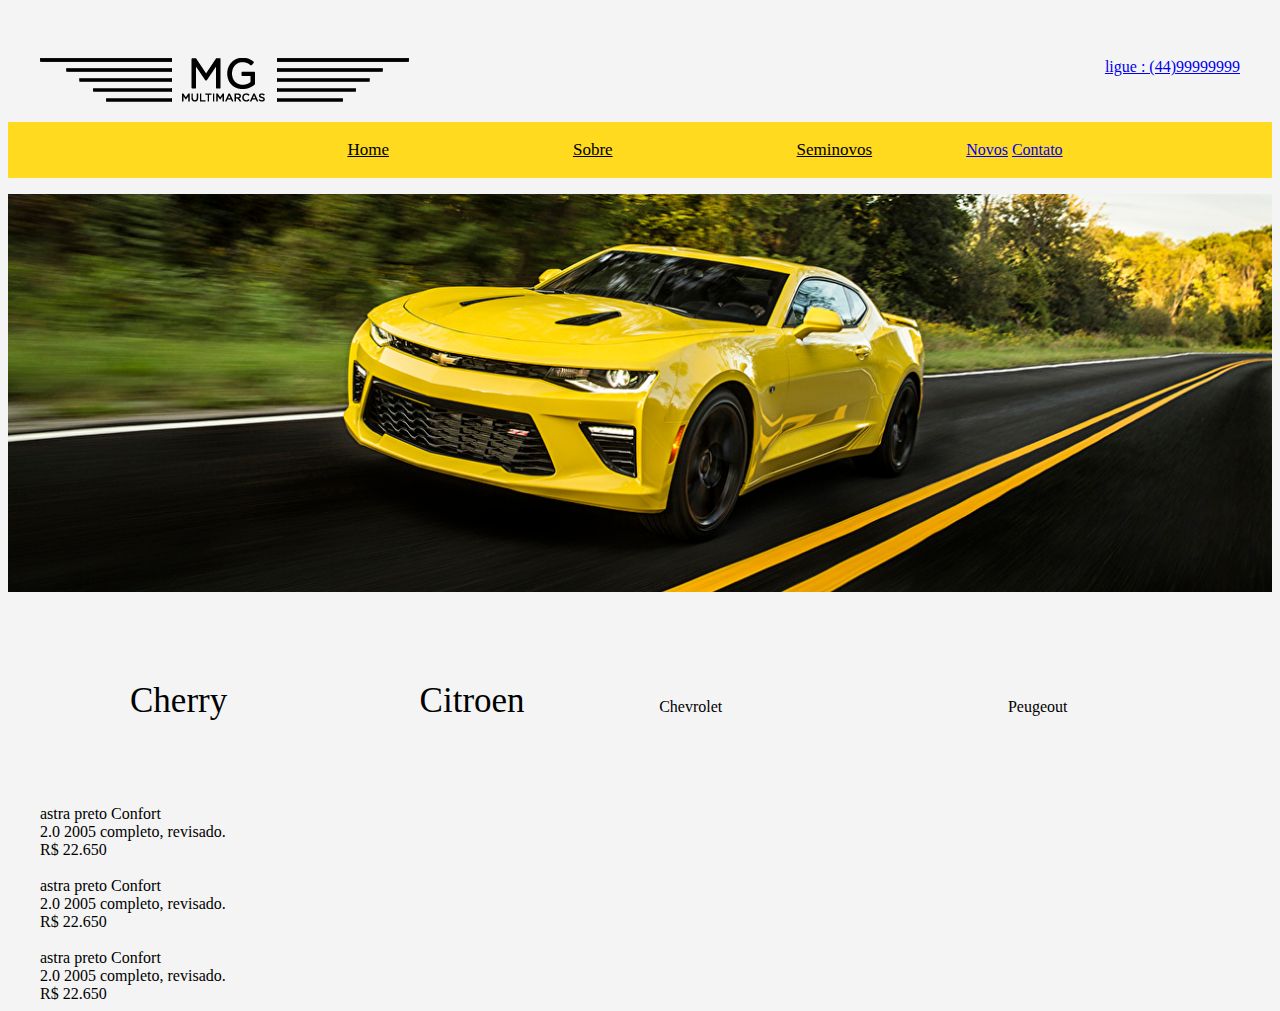
==== index.html @ f9ec5b43 "Add files via upload" ====
<!DOCTYPE html>
<html lang="pt-br">
<head>
    <meta charset="UTF-8">
    <meta http-equiv="X-UA-Compatible" content="IE=edge">
    <meta name="viewport" content="width=device-width, initial-scale=1.0">
    <title>MG Multimarcas</title>
    <link rel="stylesheet" href="css/reset.css">
    <link rel="stylesheet" href="css/style.css">
</head>
<body>
   <header>
      <section>
        <div id="header">
            <div id="logotipo">
              <img src="img/logotipo.png" alt="logotipo MG Multimarcas">
      </div>
      <div class="contato">
          <a href="#" >ligue : (44)99999999</a>
      </div>
      </section>
      <nav class="menu">
    <ul>
        <li><a href="index.html">Home</a></li>
        <li><a href="sobre.html">Sobre</a></li>
        <li><a href="seminovos.html">Seminovos</a></li>
        </li><a href="novos.html">Novos</a></li>
        </li><a href="contato.html">Contato</a></li>
    </ul>        
      </nav>
   </header>  
   <div id="main">
   <div class="banner">
    <img src="img/banner.jpg" alt="Banner">
    <div>
        <section>
            <div class="marcas">
                <ul>
                    <li>Cherry</li>
                    <li>Citroen</li>
                    </li>Chevrolet<li>
                    </li>Peugeout</li>
                </ul>
            </div>
            <div class="produtos">
                <img src="img/item2.jpg" alt="">
                <div class="title">astra preto Confort</div>
                <div class="desc">2.0 2005 completo, revisado.</div>
                <div class="valor">R$ 22.650</div>
            </div>
            <div class="produtos">
                <img src="img/item2.jpg" alt="">
                <div class="title">astra preto Confort</div>
                <div class="desc">2.0 2005 completo, revisado.</div>
                <div class="valor">R$ 22.650</div>
            </div>
            <div class="produtos">
                <img src="img/item2.jpg" alt="">
                <div class="title">astra preto Confort</div>
                <div class="desc">2.0 2005 completo, revisado.</div>
                <div class="valor">R$ 22.650</div>
        </section>
    </div>

</body>
</html>
---- css/style.css ----
body{
    background-color: #f4f4f4;
}
section{
    width: 1200px;
    margin: 0 auto;  
}
#header{
    padding-top: 50px;
}
#header div{
    display: inline-block;
}
#header .contato{
    float: right;
}
nav.menu{
    background-color: #ffda1f;
    text-align: center;
}
nav.menu ul li{
    display: inline-block;
    padding: 18px 90px;
    font-size:17px;
}
nav.menu ul li a{
    color: #000;
}
a{
    text-decoration: nome;
}
.banner img{
    width: 100%;
}
.marcas ul li {
    display: inline-block;
    font-size: 35px;
    width: 16%;
    padding: 50px;
}
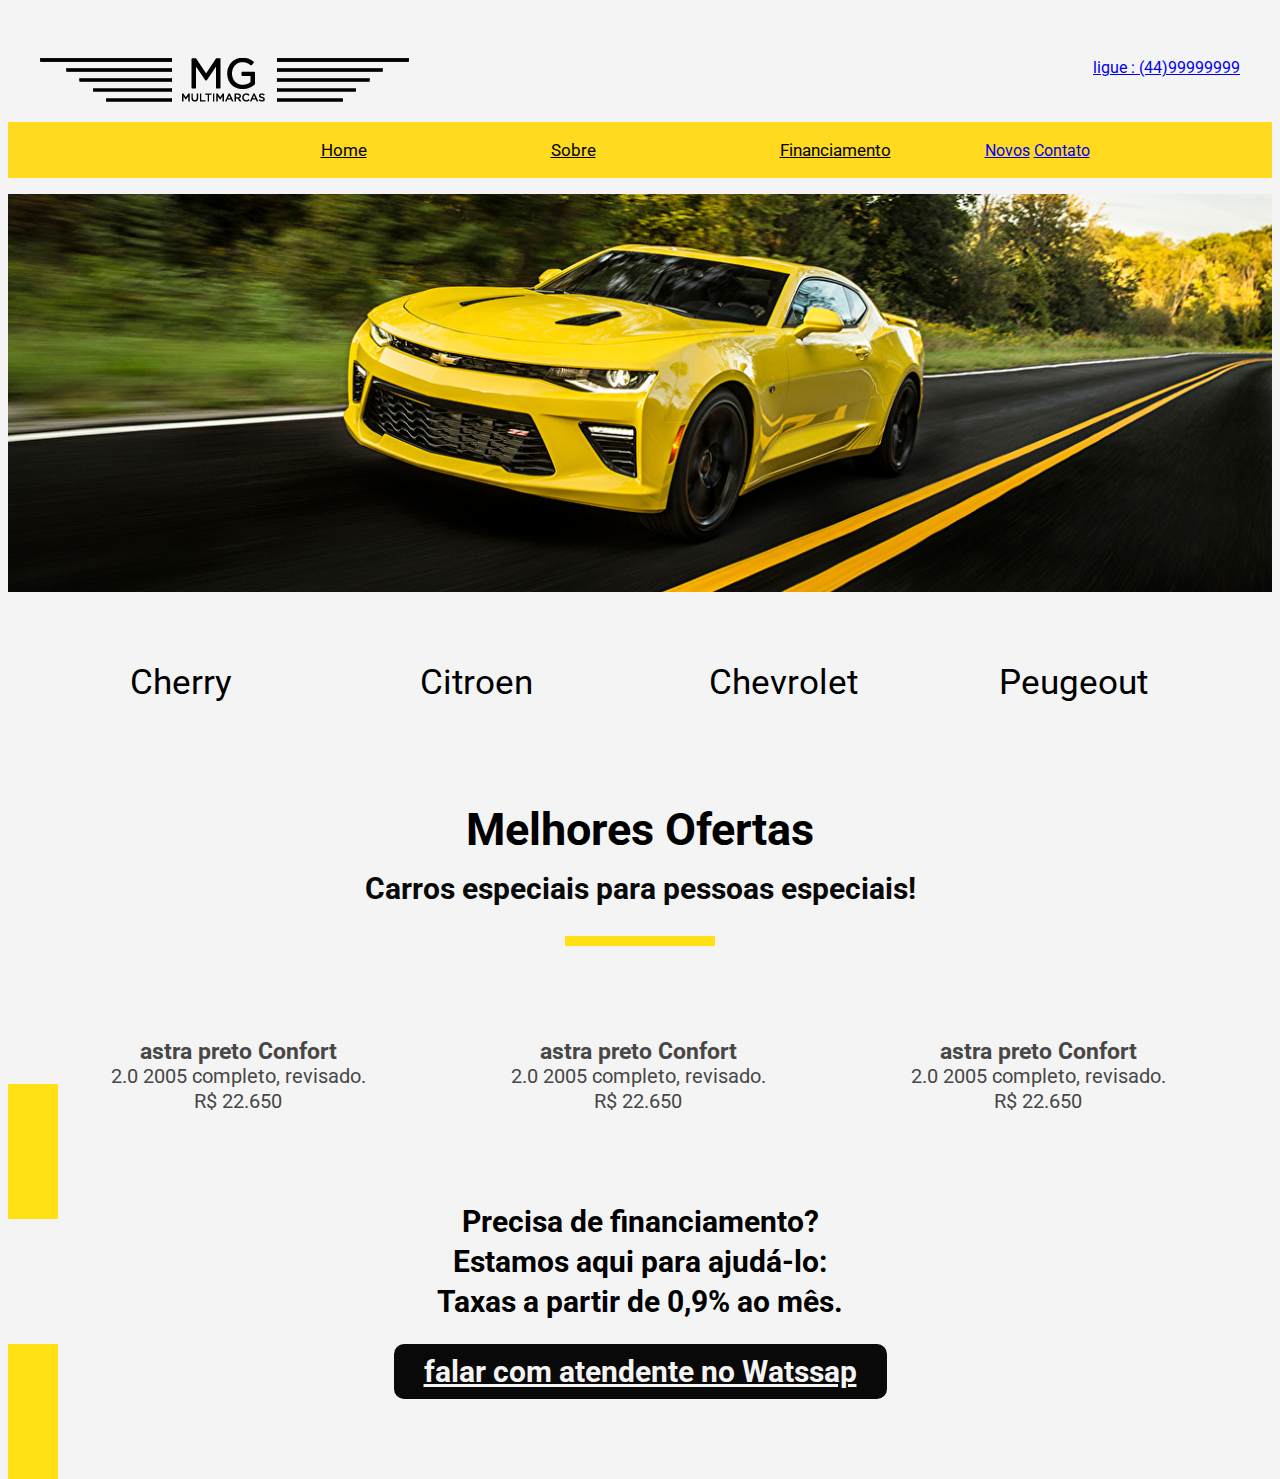
==== commit 6450f8fe: "Add files via upload" ====
--- a/index.html
+++ b/index.html
@@ -23,7 +23,7 @@
     <ul>
         <li><a href="index.html">Home</a></li>
         <li><a href="sobre.html">Sobre</a></li>
-        <li><a href="seminovos.html">Seminovos</a></li>
+        <li><a href="#financiamento">Financiamento</a></li>
         </li><a href="novos.html">Novos</a></li>
         </li><a href="contato.html">Contato</a></li>
     </ul>        
@@ -38,29 +38,54 @@
                 <ul>
                     <li>Cherry</li>
                     <li>Citroen</li>
-                    </li>Chevrolet<li>
-                    </li>Peugeout</li>
+                    <li>Chevrolet</li>
+                    <li>Peugeout</li>
                 </ul>
             </div>
             <div class="produtos">
+                <div class="titulo">
+                    Melhores Ofertas
+                </div>
+                    <div class="subtitulo">
+                        Carros especiais para pessoas especiais!
+                    </div>
+                    <div class="sublinhado">
+
+                    </div>
+                </div>
+                <div class="item">
                 <img src="img/item2.jpg" alt="">
                 <div class="title">astra preto Confort</div>
                 <div class="desc">2.0 2005 completo, revisado.</div>
                 <div class="valor">R$ 22.650</div>
             </div>
-            <div class="produtos">
+            <div class="item">
                 <img src="img/item2.jpg" alt="">
                 <div class="title">astra preto Confort</div>
                 <div class="desc">2.0 2005 completo, revisado.</div>
                 <div class="valor">R$ 22.650</div>
             </div>
-            <div class="produtos">
+            <div class="item">
                 <img src="img/item2.jpg" alt="">
                 <div class="title">astra preto Confort</div>
                 <div class="desc">2.0 2005 completo, revisado.</div>
                 <div class="valor">R$ 22.650</div>
+            </div>
+        </div>
         </section>
-    </div>
+    <class id="financiamento" class="financiamento"> 
+    <section>
+        <p>
+            Precisa de financiamento?<br>
+            Estamos aqui para ajudá-lo: <br>
+            Taxas a partir de 0,9% ao mês.
+        </p>
+        <div class="botao">
+            <a href="http://wa.me/5544988445511?text=Olá,gostoria de fazer uma simulação,pode me ajudar?">
+                falar com atendente no Watssap
+            </a>
+        </div>
+    </section>
 
 </body>
 </html>--- a/css/style.css
+++ b/css/style.css
@@ -1,5 +1,7 @@
+@import url('https://fonts.googleapis.com/css2?family=Roboto:ital,wght@1,100&display=swap');
 body{
     background-color: #f4f4f4;
+    font-family: 'Roboto', sans-serif;
 }
 section{
     width: 1200px;
@@ -24,7 +26,7 @@
     font-size:17px;
 }
 nav.menu ul li a{
-    color: #000;
+    color: #030303;
 }
 a{
     text-decoration: nome;
@@ -37,4 +39,65 @@
     font-size: 35px;
     width: 16%;
     padding: 50px;
+}
+.item {
+    display: inline-block;
+    width: 30%;
+    padding: 1.5%;
+    font-size: 20px;
+    text-align: center;
+    line-height: 25px;
+    color: #474747;
+}
+.item img {
+    width: 100%;
+}
+.item .title {
+    font-size: 23px;
+    font-weight: bold;
+}
+.financiamento {
+    background: #ffe114;
+    text-align: center;
+    font-size: 30px;
+    font-weight: bold;
+    padding: 50px;
+    line-height: 40px;
+}
+.botao a{
+background: #0a0909;
+color: #f4f4f4;
+padding: 10px 30px;
+border-radius: 10px;
+}
+.botao {
+    margin-top: 30px;
+}
+.produtos{
+    text-align: center;
+    margin: 50px 0;
+}
+.produtos .titulo{
+    font-size:45px;
+    font-weight:bold;
+}
+.produtos .subtitulo{
+    font-size:30px;
+    font-weight:bold;
+    color:#0a0909;
+    margin-bottom: 30px;
+
+    margin-top: 15px;
+}
+.sublinhado{
+    width: 150px;
+    background: #ffe114;
+    height: 10px;
+    margin: 0 auto;
+    margin-top: 10px;
+    margin-bottom: 30px;
+}
+a:hover{
+    transition: 0.3s;
+    opacity: 0.8;
 }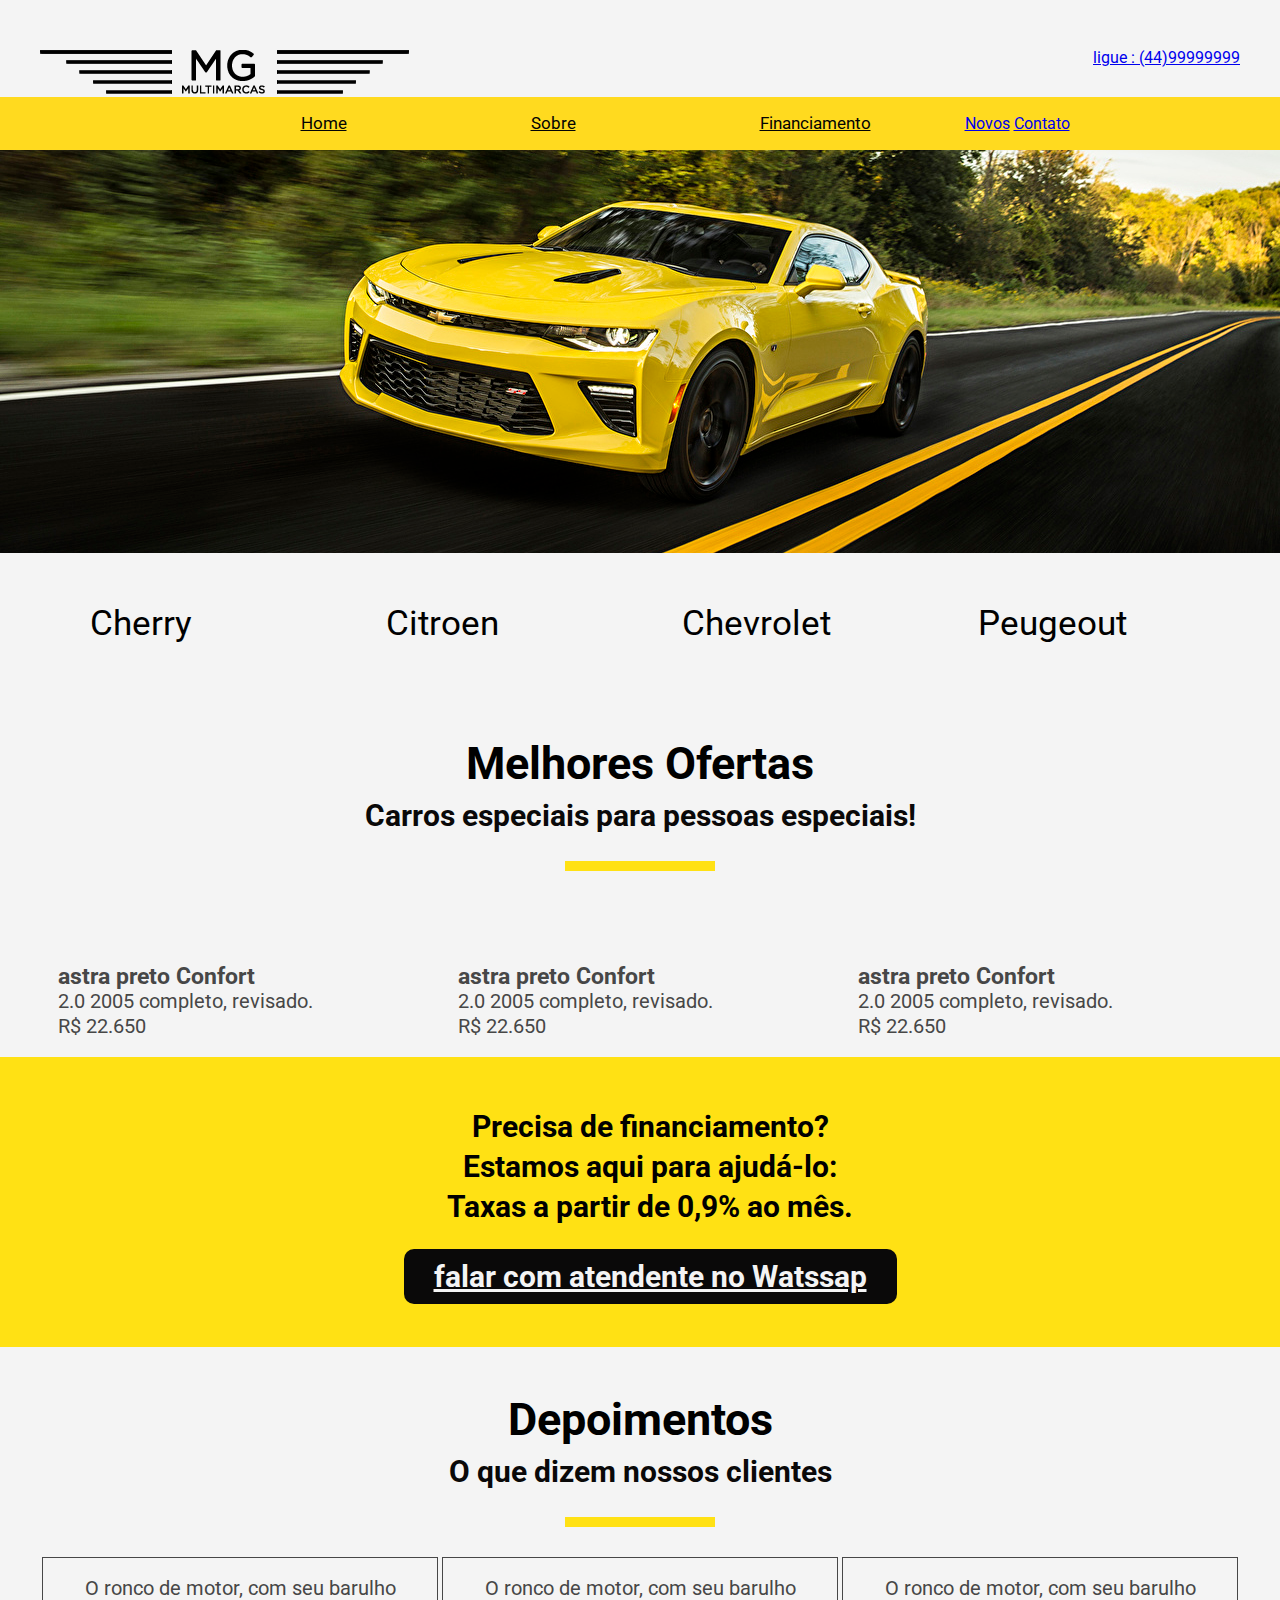
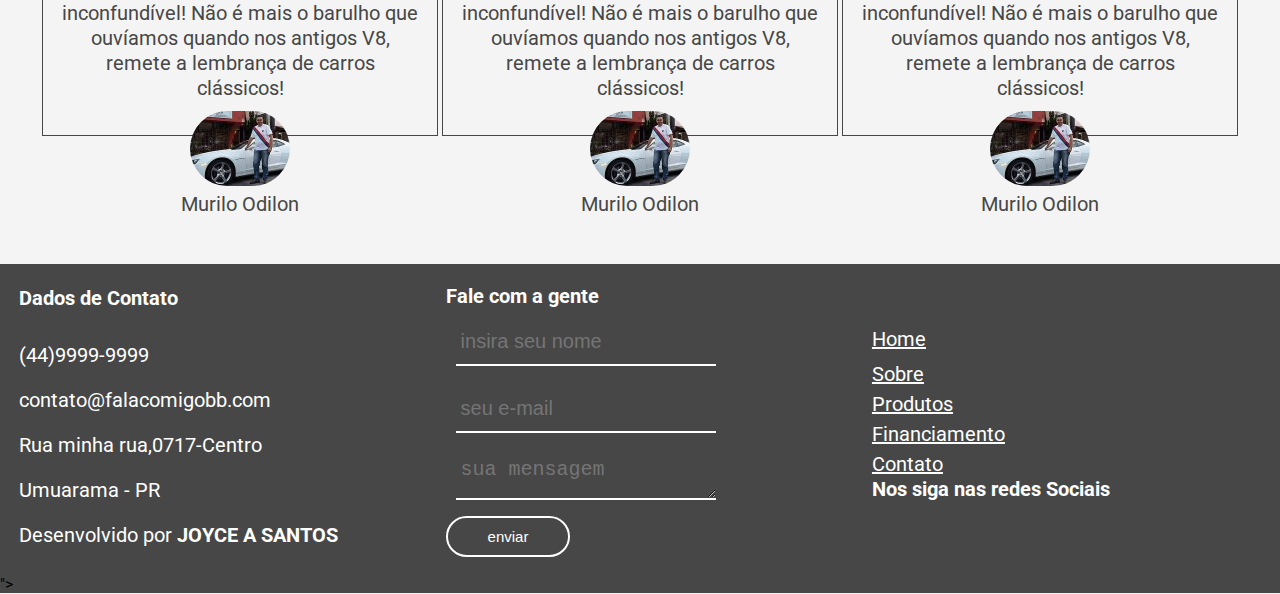
==== commit 63a31636: "Add files via upload" ====
--- a/index.html
+++ b/index.html
@@ -32,6 +32,7 @@
    <div id="main">
    <div class="banner">
     <img src="img/banner.jpg" alt="Banner">
+   </div>
     <div>
         <section>
             <div class="marcas">
@@ -73,7 +74,7 @@
             </div>
         </div>
         </section>
-    <class id="financiamento" class="financiamento"> 
+    <div id="financiamento" class="financiamento"> 
     <section>
         <p>
             Precisa de financiamento?<br>
@@ -83,9 +84,114 @@
         <div class="botao">
             <a href="http://wa.me/5544988445511?text=Olá,gostoria de fazer uma simulação,pode me ajudar?">
                 falar com atendente no Watssap
+
             </a>
         </div>
     </section>
+    </div>
+    <div class="depoimentos">
+        <section>
+            <div class="titulo">
+                Depoimentos
+            </div>
+            <div class="subtitulo">
+                O que dizem nossos clientes
+            </div>
+            <div class="sublinhado"></div>
+            <div class="item"> O ronco de motor, com seu barulho inconfundível! Não é mais o barulho que ouvíamos quando nos antigos V8, remete a lembrança de carros clássicos!
 
+                <div class="cliente">
+            <img src="img/cliente.jpg">
+            <div class="nome">
+                Murilo Odilon
+            </div>
+            </div>
+            </div>
+
+            <div class="item"> O ronco de motor, com seu barulho inconfundível! Não é mais o barulho que ouvíamos quando nos antigos V8, remete a lembrança de carros clássicos!
+
+                <div class="cliente">
+            <img src="img/cliente.jpg">
+            <div class="nome">
+                Murilo Odilon
+            </div>
+            </div>
+            </div>
+
+            <div class="item"> O ronco de motor, com seu barulho inconfundível! Não é mais o barulho que ouvíamos quando nos antigos V8, remete a lembrança de carros clássicos!
+
+                <div class="cliente">
+            <img src="img/cliente.jpg">
+            <div class="nome">
+                Murilo Odilon
+            </div>
+            </div>
+            </div>
+
+
+             </section> 
+            
+      
+    </div>
+
+    </div>
+  <footer>
+    <div class="item contato">
+    <h3>Dados de Contato</h3>
+    <p>
+        (44)9999-9999<br>
+        contato@falacomigobb.com<br>
+        Rua minha rua,0717-Centro<br>
+        Umuarama - PR
+    </p>
+    <p>
+        Desenvolvido por <b>JOYCE A SANTOS</b>
+    </p>
+    </div>
+    <div class="item">
+     
+        <h3>
+         Fale com a gente
+        </h3>
+        <form class="contato">
+
+            <input type="text" name="nome" placeholder="insira seu nome">
+
+            <input type="mail" name="email" placeholder="seu e-mail">
+
+            <textarea name="mensagem" placeholder="sua mensagem"></textarea>
+
+            <button>enviar</button>
+
+        </form>
+    </div>
+    <div class="item">
+        <ul class="menu">
+            <li><a href="index.html">Home</a></li>
+            <li><a href="sobre.html">Sobre</a></li>
+            </li><a href="produtos.html">Produtos</a></li>
+            <li><a href="#financiamento">Financiamento</a></li>
+            </li><a href="contato.html">Contato</a></li>
+        </ul>
+        <h3> Nos siga nas redes Sociais</h3>
+        <ul class="social">
+            <li><a href="https://pt-br.facebook.com/public/Joyce-Dos-Santos">
+                <i class="fa-brands fa-facebook"></i>
+            </a>
+        </li>
+            <li><a href="https://www.instagram.com/faculdadealfaumuarama/">
+                <i class="fa-brands fa-instagram"></i>
+            </a>
+        </li>
+            <li><a href="https://www.whatsapp.com/contact/?lang=pt_br&subject=messenger">
+                <i class="fa-brands fa-whatsapp"></i>
+            </a>
+        </li>
+        </ul>
+    </div>
+    </section>
+    <script src="https://kit.fontawesome.com/b82f5ae24a.js" crossorigin="anonymous"></script>"> 
+    </scrip>
+  </footer>
 </body>
 </html>--- a/css/style.css
+++ b/css/style.css
@@ -45,7 +45,6 @@
     width: 30%;
     padding: 1.5%;
     font-size: 20px;
-    text-align: center;
     line-height: 25px;
     color: #474747;
 }
@@ -73,15 +72,15 @@
 .botao {
     margin-top: 30px;
 }
-.produtos{
+.produtos,.depoimentos{
     text-align: center;
     margin: 50px 0;
 }
-.produtos .titulo{
+ .titulo{
     font-size:45px;
     font-weight:bold;
 }
-.produtos .subtitulo{
+.subtitulo{
     font-size:30px;
     font-weight:bold;
     color:#0a0909;
@@ -100,4 +99,72 @@
 a:hover{
     transition: 0.3s;
     opacity: 0.8;
+}
+footer{
+    background-color: #474747;
+}
+footer .item{
+    color: #fff;
+}
+.depoimentos .item{ 
+    border: 1px solid #474747;
+    width: calc(30% - 2px);
+}
+.depoimentos img{
+    width: 100px;
+    border-radius: 50px;
+}
+.depoimentos .cliente{
+    margin-bottom: -100px;
+    padding-top: 10px;
+}
+.depoimento .cliente .nome{
+    font-weight:bold;
+    text-transform: uppercase;
+}
+.contato input, .contato textarea{
+    border-bottom: 2px solid #fff;
+    height: 35px;
+    padding: 5px;
+    margin: 10px;
+    font-size: 20px;
+    max-width: 250px;
+}
+textarea {
+    height: 50px;
+    max-width: 200px;
+}
+.contato button {
+    background: transparent;
+    color: #fff;
+    border: 2px solid #fff;
+    padding: 10px 40px;
+    font-size: 15px;
+    display: block;
+    border-radius: 25px;
+}
+.item.contato{
+    line-height: 30px;
+}
+.contato h3{
+    margin-bottom: 20px;
+}
+.contato p{
+    line-height: 45px;
+}
+footer a{
+    color: #fff;
+}
+footer .social li{
+    display: inline-block;
+    padding: 20px;
+    font-size: 50px;
+}
+footer .menu li{
+    line-height: 35px;
+}
+.content{
+    font-size: 20px;
+    line-height: 25px;
+    padding: 50px;
 }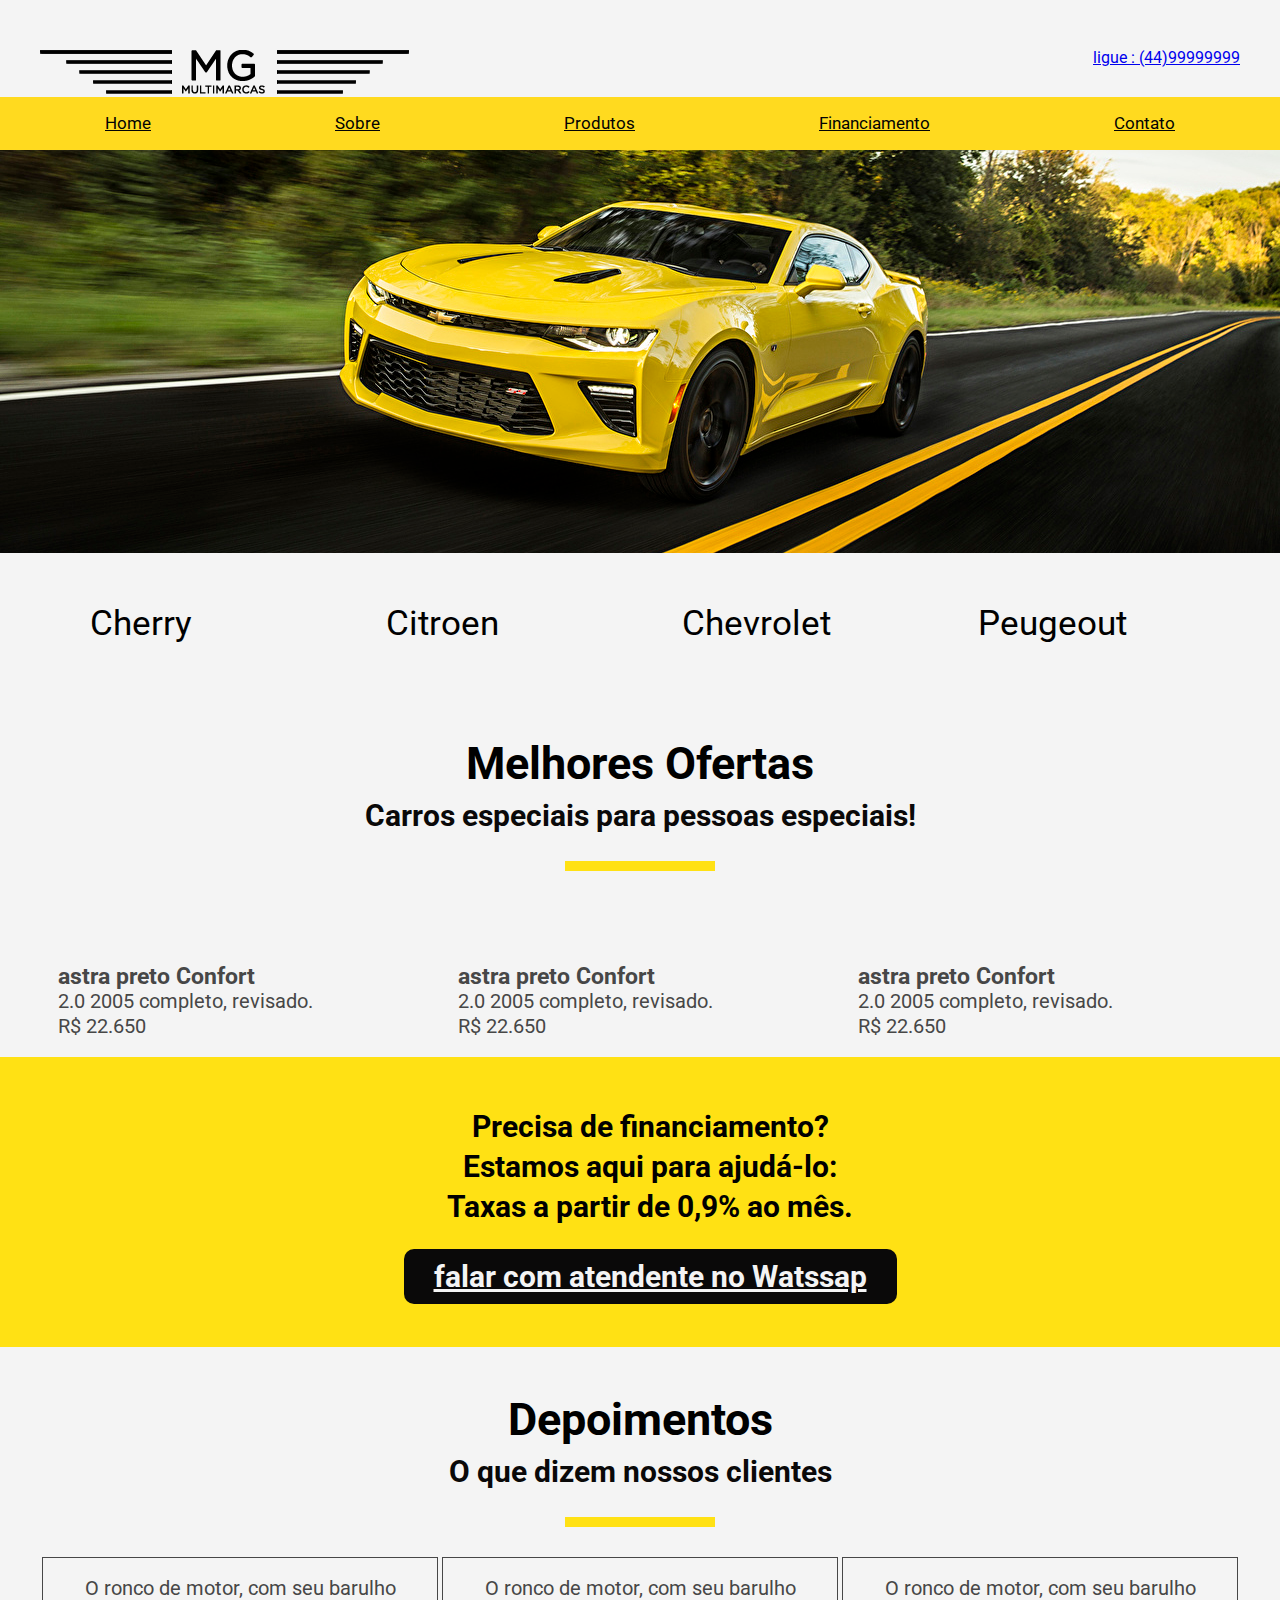
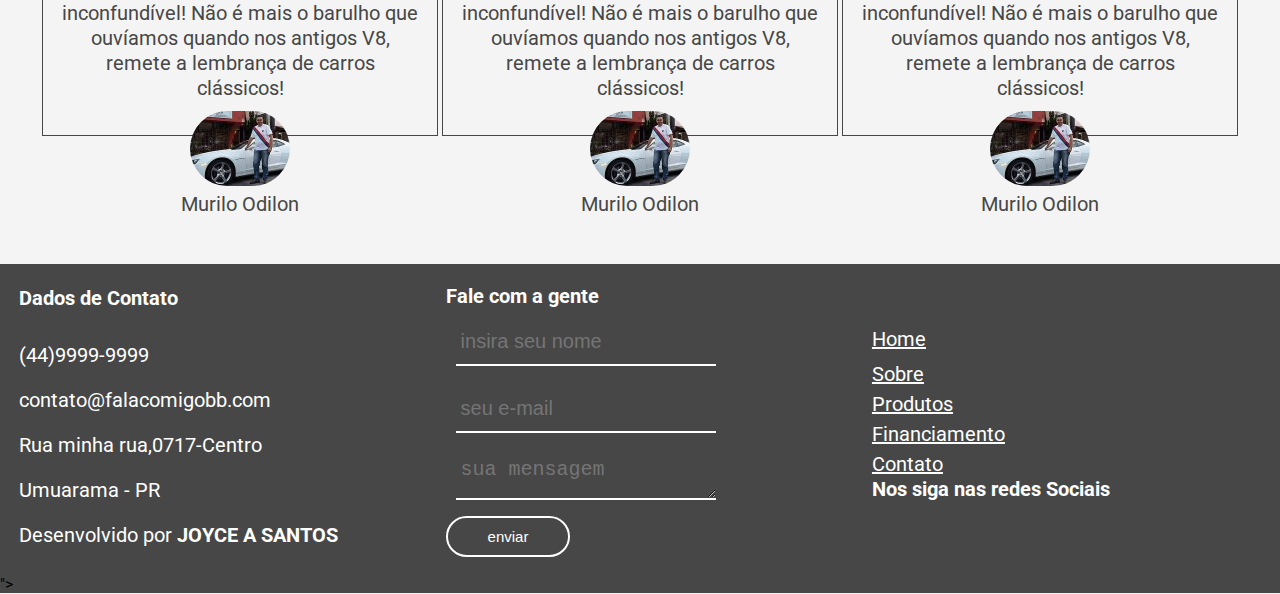
==== commit c5cb15ba: "Add files via upload" ====
--- a/index.html
+++ b/index.html
@@ -20,12 +20,12 @@
       </div>
       </section>
       <nav class="menu">
-    <ul>
+    <ul>       
         <li><a href="index.html">Home</a></li>
         <li><a href="sobre.html">Sobre</a></li>
-        <li><a href="#financiamento">Financiamento</a></li>
-        </li><a href="novos.html">Novos</a></li>
-        </li><a href="contato.html">Contato</a></li>
+        <li><a href="produtos.html">Produtos</a></li>
+        <li><a href="index.html#financiamento">Financiamento</a></li>
+        <li><a href="contato.html">Contato</a></li>
     </ul>        
       </nav>
    </header>  
--- a/css/style.css
+++ b/css/style.css
@@ -63,7 +63,7 @@
     padding: 50px;
     line-height: 40px;
 }
-.botao a{
+.botao a {
 background: #0a0909;
 color: #f4f4f4;
 padding: 10px 30px;
@@ -132,7 +132,7 @@
 }
 textarea {
     height: 50px;
-    max-width: 200px;
+    /* max-width: 200px; */
 }
 .contato button {
     background: transparent;
@@ -167,4 +167,44 @@
     font-size: 20px;
     line-height: 25px;
     padding: 50px;
-}+}
+.div-50 {
+    width: 49%;
+    display: inline-block;
+    vertical-align: top;
+}
+.faleconosco h3 {
+    font-size: 25px;
+    margin-bottom: 20px;
+    text-transform: uppercase;
+}
+.faleconosco input, .faleconosco select, .faleconosco textarea {
+    background: #d2d2d2;
+    width: 250px;
+    padding: 10px 2px;
+}
+input[type=radio] {
+    width: 25px;
+    float: left;
+    margin: 5px 0;
+}
+.faleconosco ul li{
+    display: inline-block;
+    background-color: #d2d2d2;
+    padding: 10px;
+}
+.campo{
+    margin: 10px 0;
+}
+.faleconosco textarea{
+    width: 500px;
+}
+.clear{
+    clear: both;
+}
+/*SCREEN 480 */
+@media (max-width: 480px){
+  .contato{
+        display: none!important;
+    }
+}
